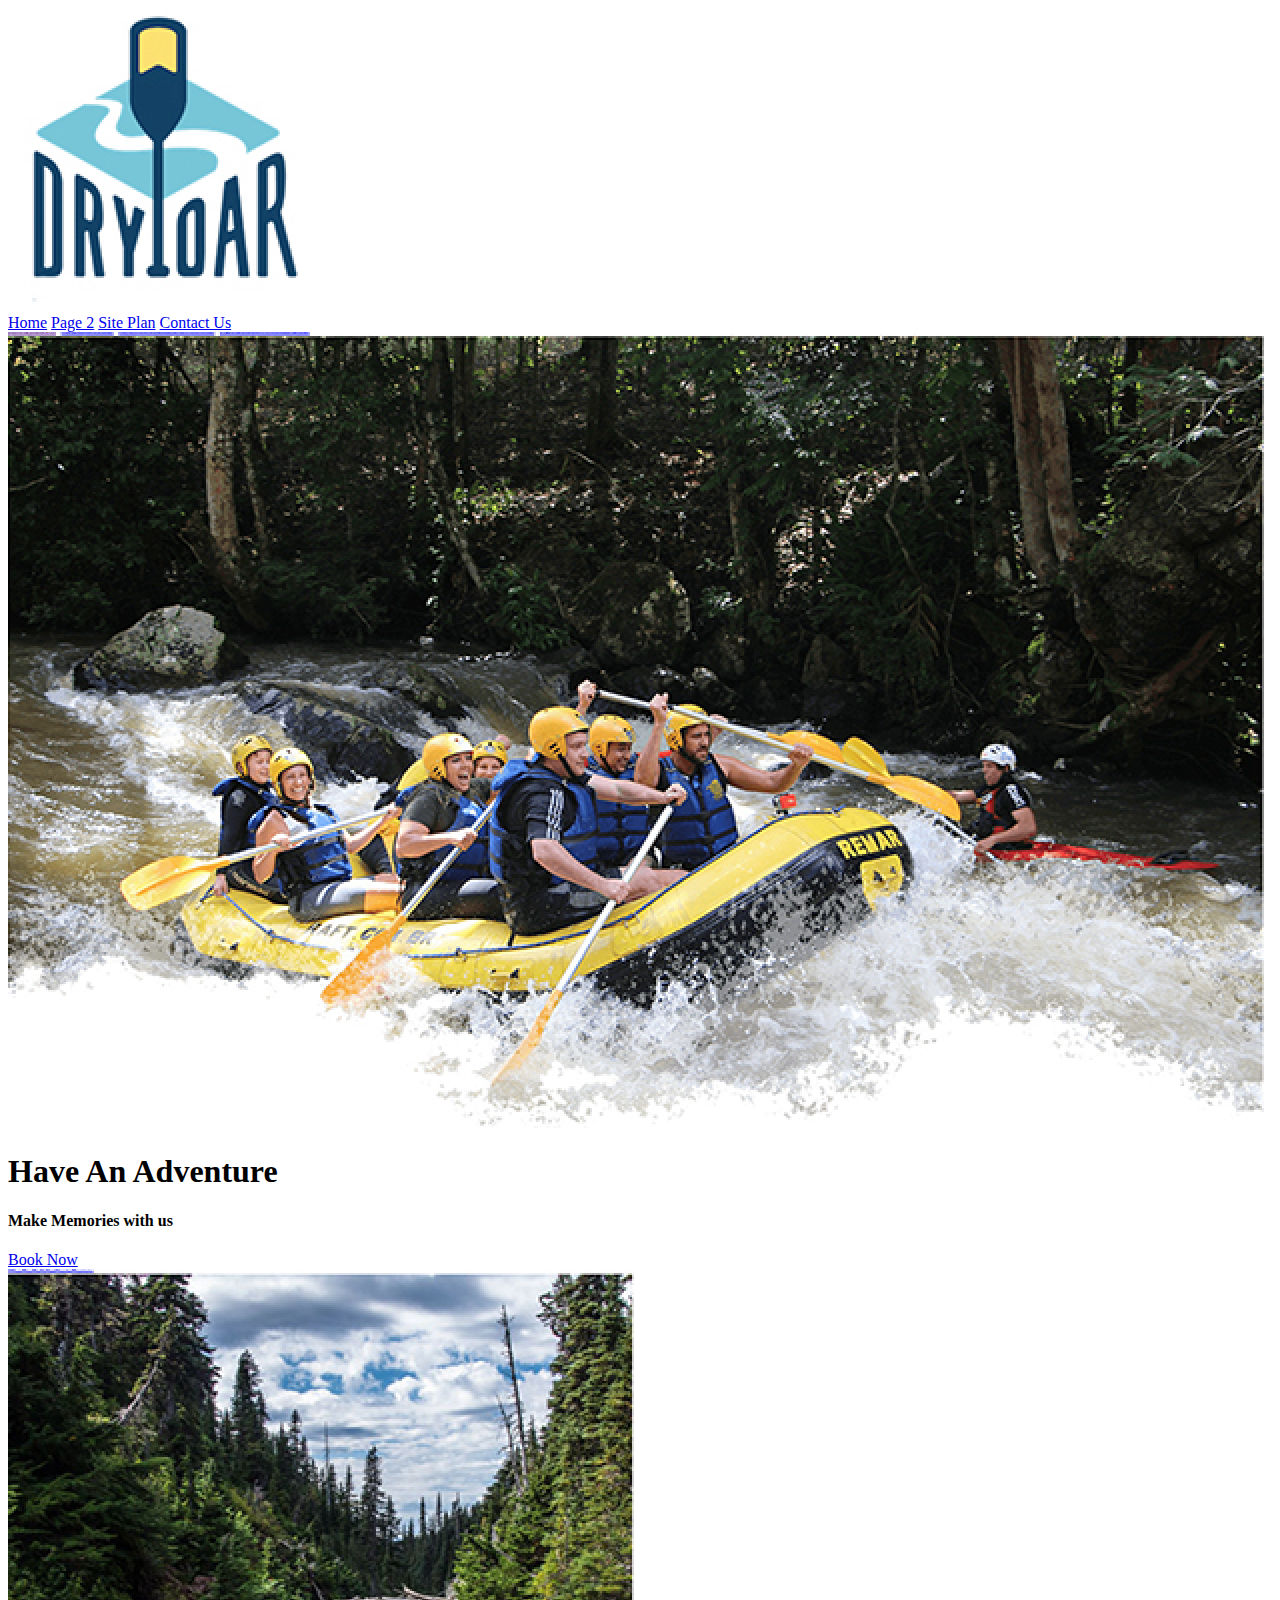
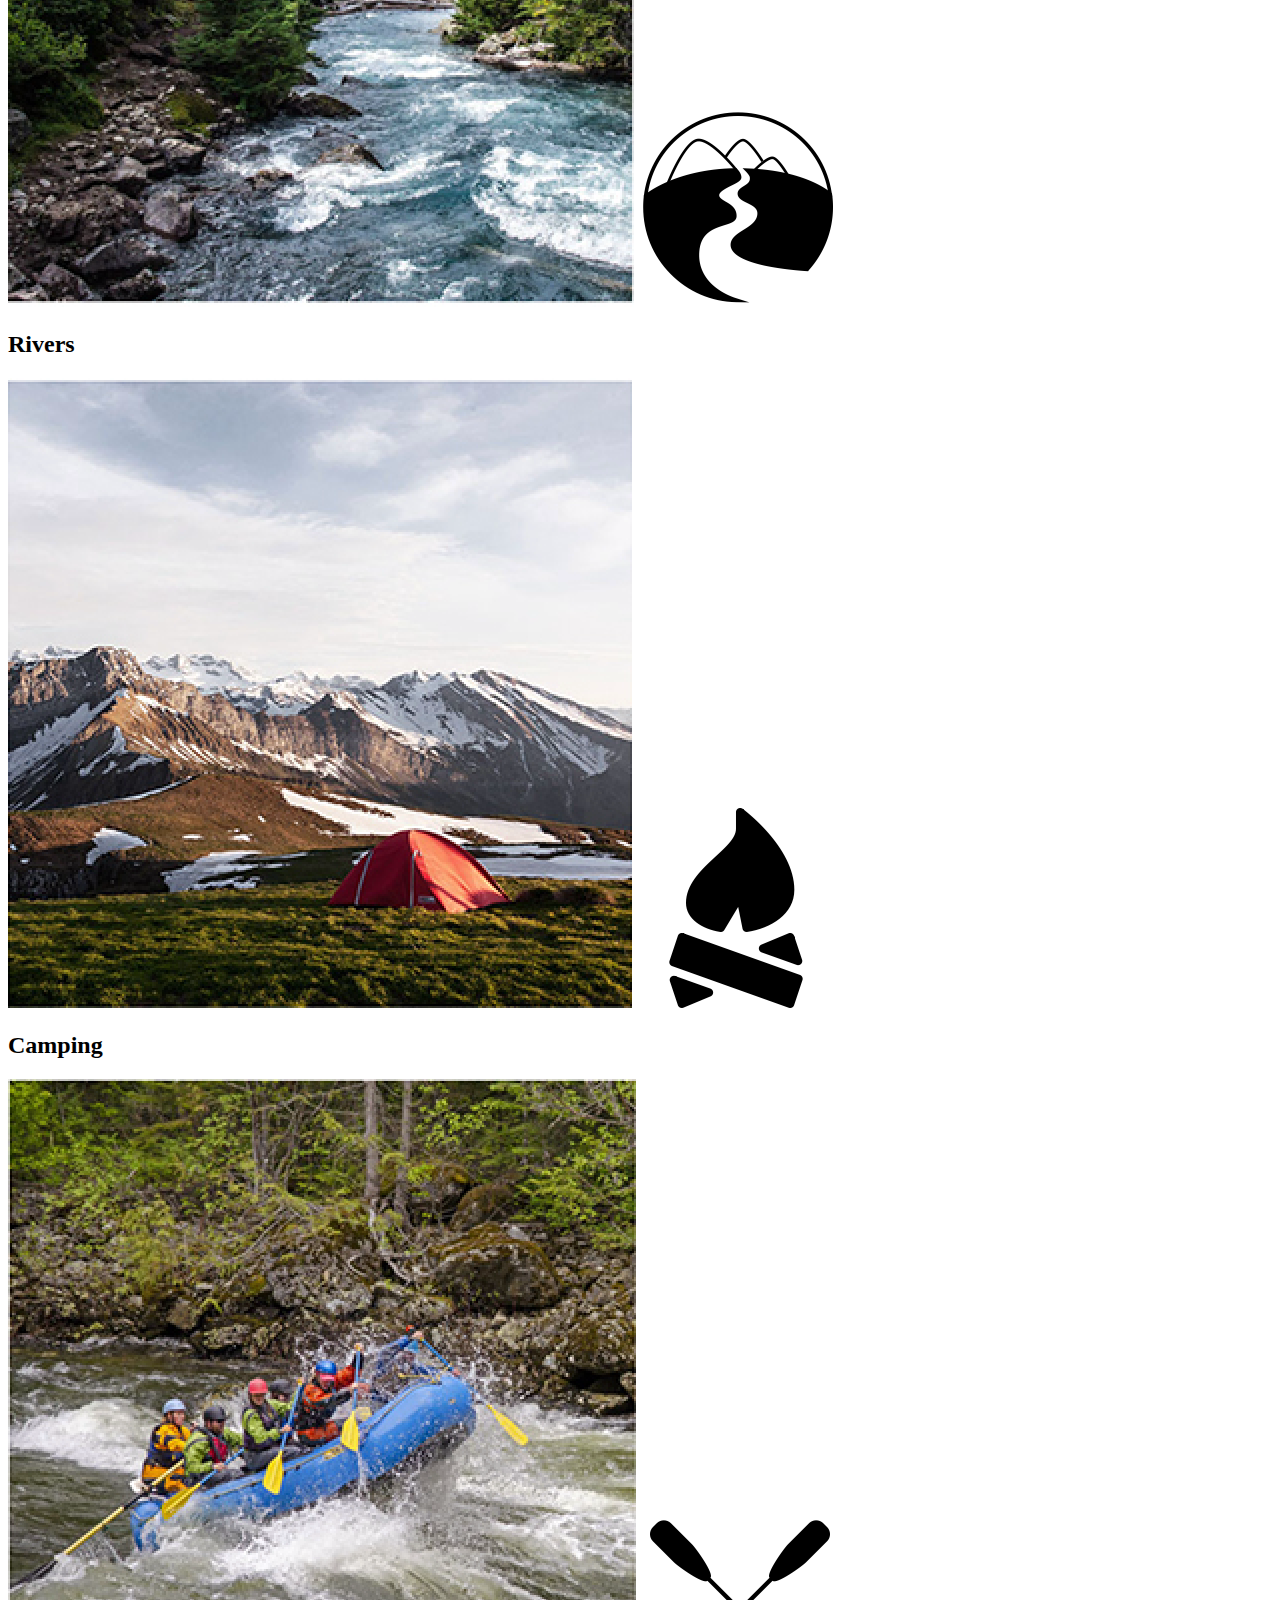
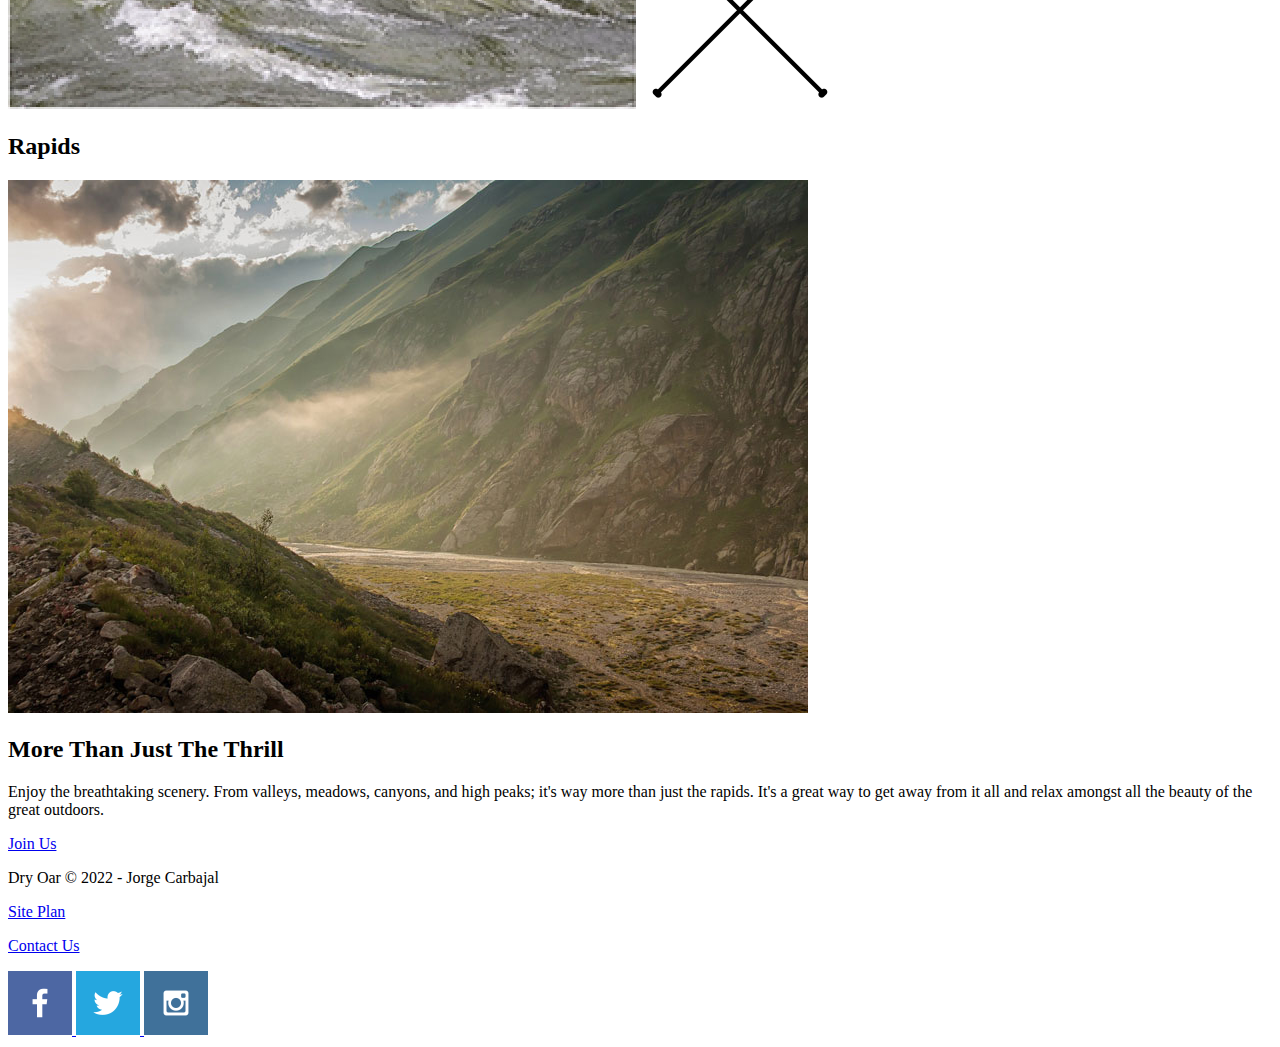
==== wwr/index.html @ 568ef021 "Site page" ====
<!DOCTYPE html>
<html lang="en">
<head>
    <meta charset="UTF-8">
    <meta http-equiv="X-UA-Compatible" content="IE=edge">
    <meta name="viewport" content="width=device-width, initial-scale=1.0">
    <title>Whitewater Rafting Vacations | Dry Oar Boating | Home</title>
</head>
<body>
    <header>
        <a id="logo_link" href="index.html">
            <img class="logo" src="images/logo.png" alt="Whitewater logo">
        </a>
        <nav>
            <a href="index.html">Home</a>
            <a href="*x">Page 2</a>
            <a href="site-plan-rafting.html">Site Plan</a>
            <a href="contactus.html">Contact Us</a>
        </nav>
    </header>
    <div id="hero">
        <div id="hero_box">
            <img id="hero_img" src="images/hero.png" alt="People in rafting">
        </div>
        <section id="hero_msg">
            <h1 class="home_title">Have An Adventure</h1>
            <h4>Make Memories with us </h4>
            <div class='button_box'>
                <a class='book' href="rates.html">Book Now</a>
            </div>
        </section>
    </div>
    <main class="home_grid">
        <section class="rivers_card">
            <img class="card_img" src="images/rivers.png" alt="river">
            <img class="icon" src="images/river_icon.png" alt="river icon">
            <h2>Rivers</h2>
        </section>
        <section class="camping-card">
            <img class="card_img" src="images/camping.png" alt="tent">
            <img class="icon" src="images/firecamp_icon.png" alt="fire icon">
            <h2>Camping</h2>
        </section>
        <section class="rapids-card">
            <img class="card_img" src="images/rapid.png" alt="rafting boat">
            <img class="icon" src="images/oar_icon.png" alt="oars icon">
            <h2>Rapids</h2>
        </section>
        
        <img class="mountains" src="images/mountains.jpg" alt="mountains">
        <section class="msg">
            <h2>More Than Just The Thrill</h2>
            <p>Enjoy the breathtaking scenery. From valleys, meadows, canyons, and high peaks; it's way more than just the rapids. It's a great way to get away from it all and relax amongst all the beauty of the great outdoors. </p>
            <a class='join' href="rivers.html">Join Us</a>
        </section>
    </main>
    <footer>
        <p>Dry Oar &copy; 2022 - Jorge Carbajal</p>
        <p><a href="site-plan-rafting.html">Site Plan</a></p>
        <p><a href="contactus.html">Contact Us</a></p>
        <div class="social">
            <a href="https://facebook.com">
                <img src="images/facebook.png" alt="fb icon">
            </a>
            <a href="https://twitter.com">
                <img src="images/twitter.png" alt="twitter icon">
            </a>
            <a href="https://instagram.com">
                <img src="images/instagram.png" alt="instagram icon">
            </a>
        </div>
    </footer>

</body>
</html>
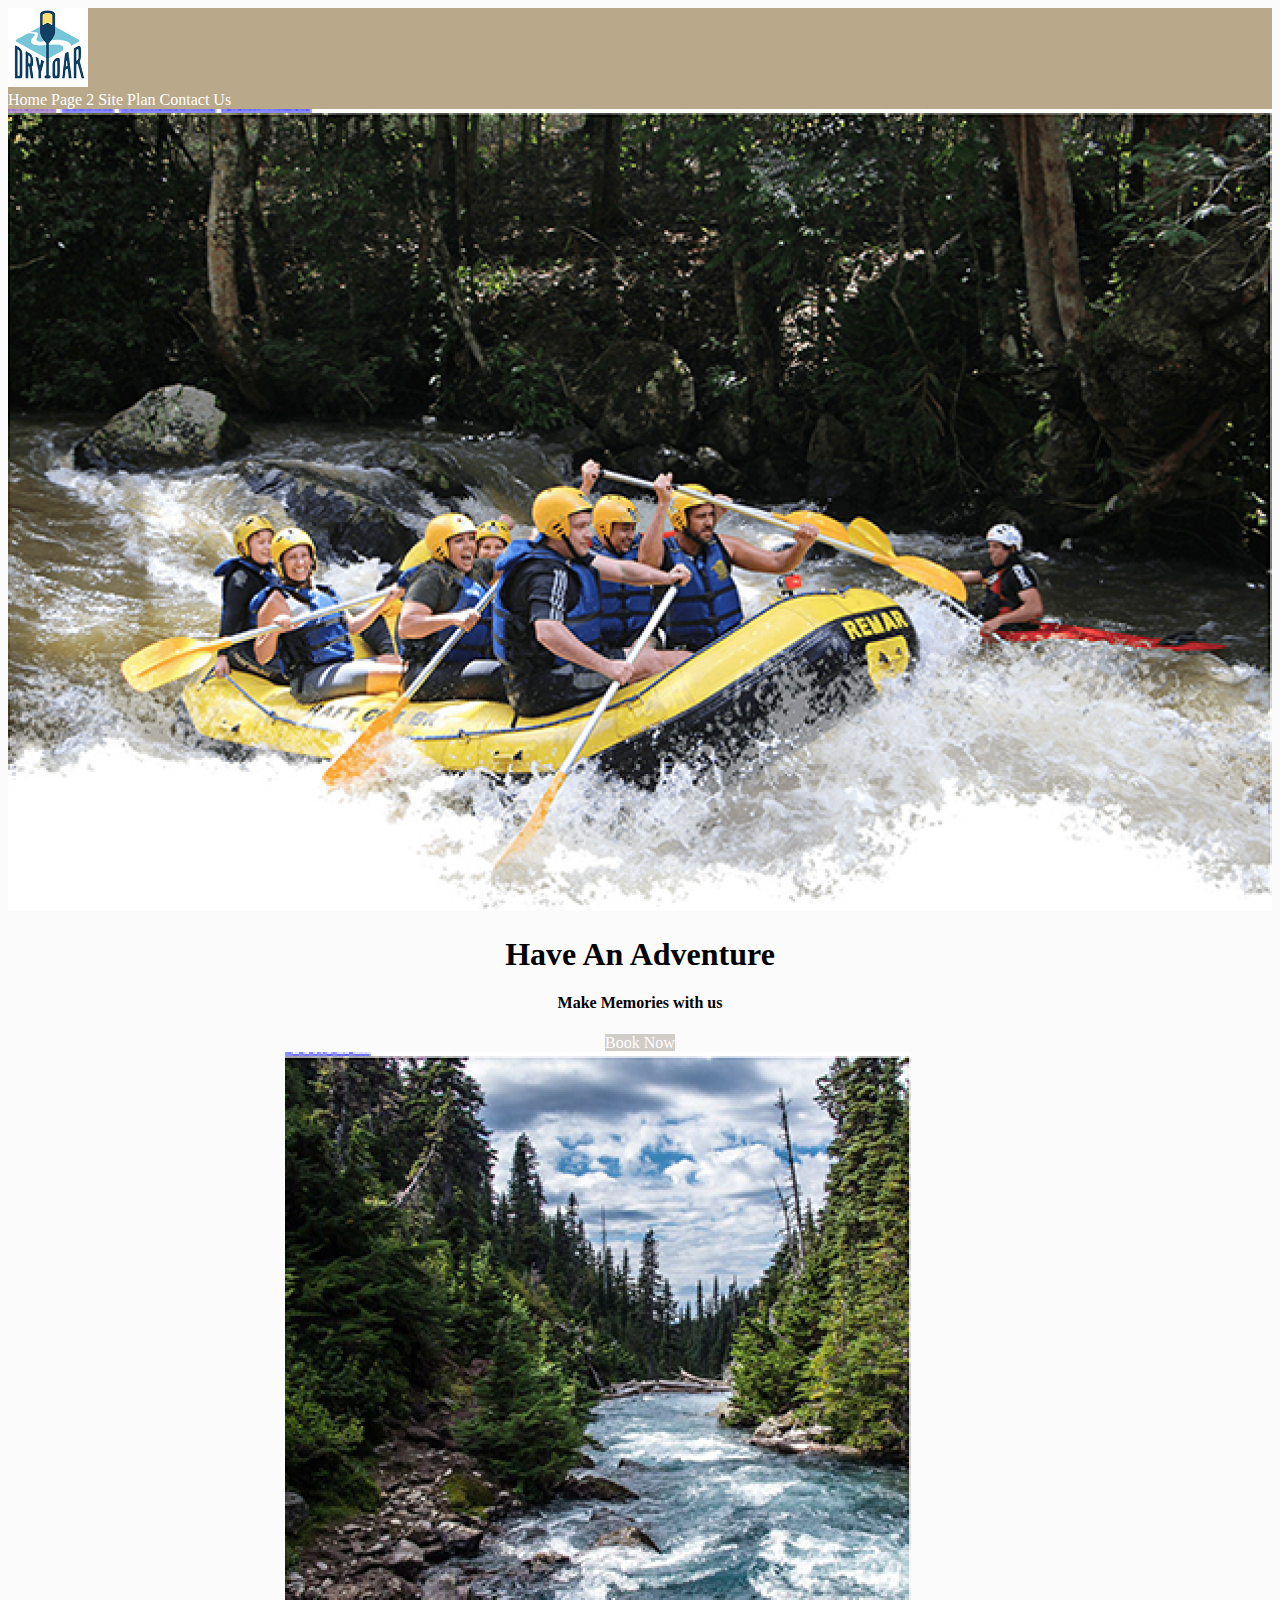
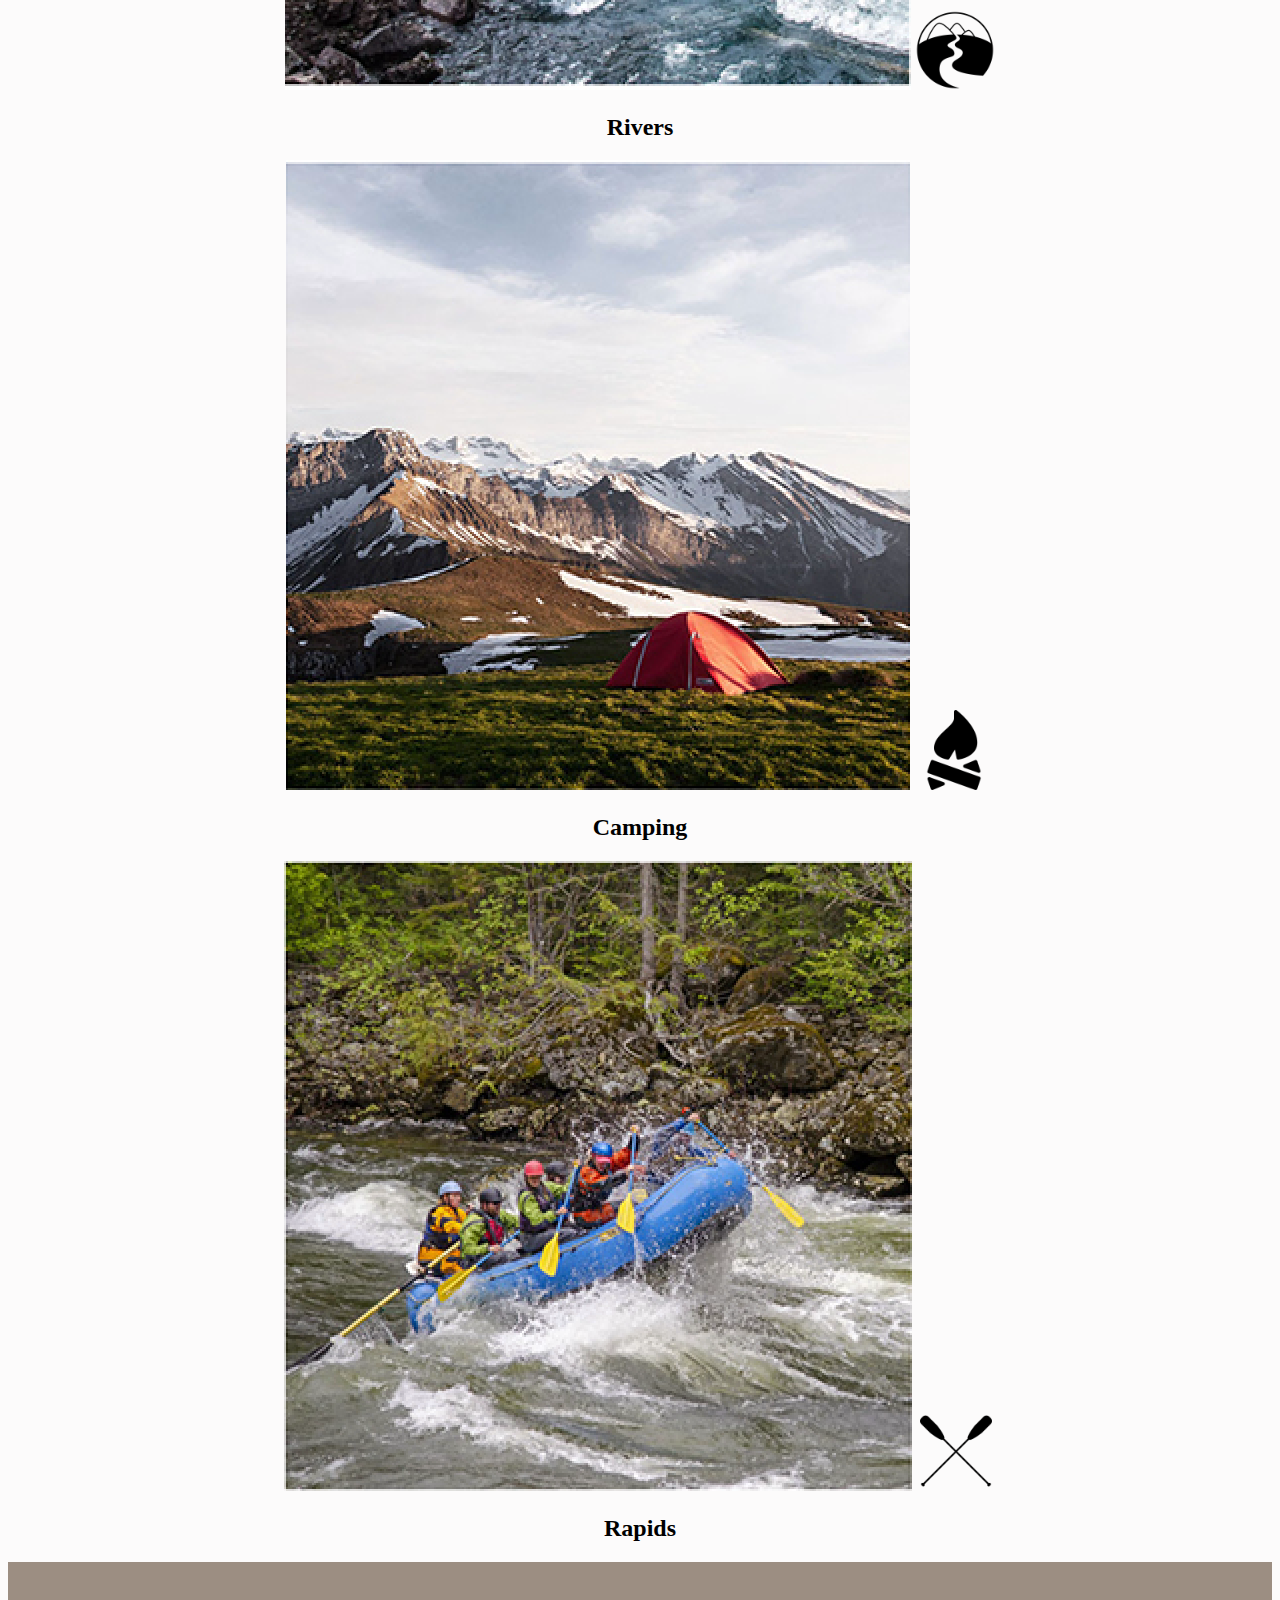
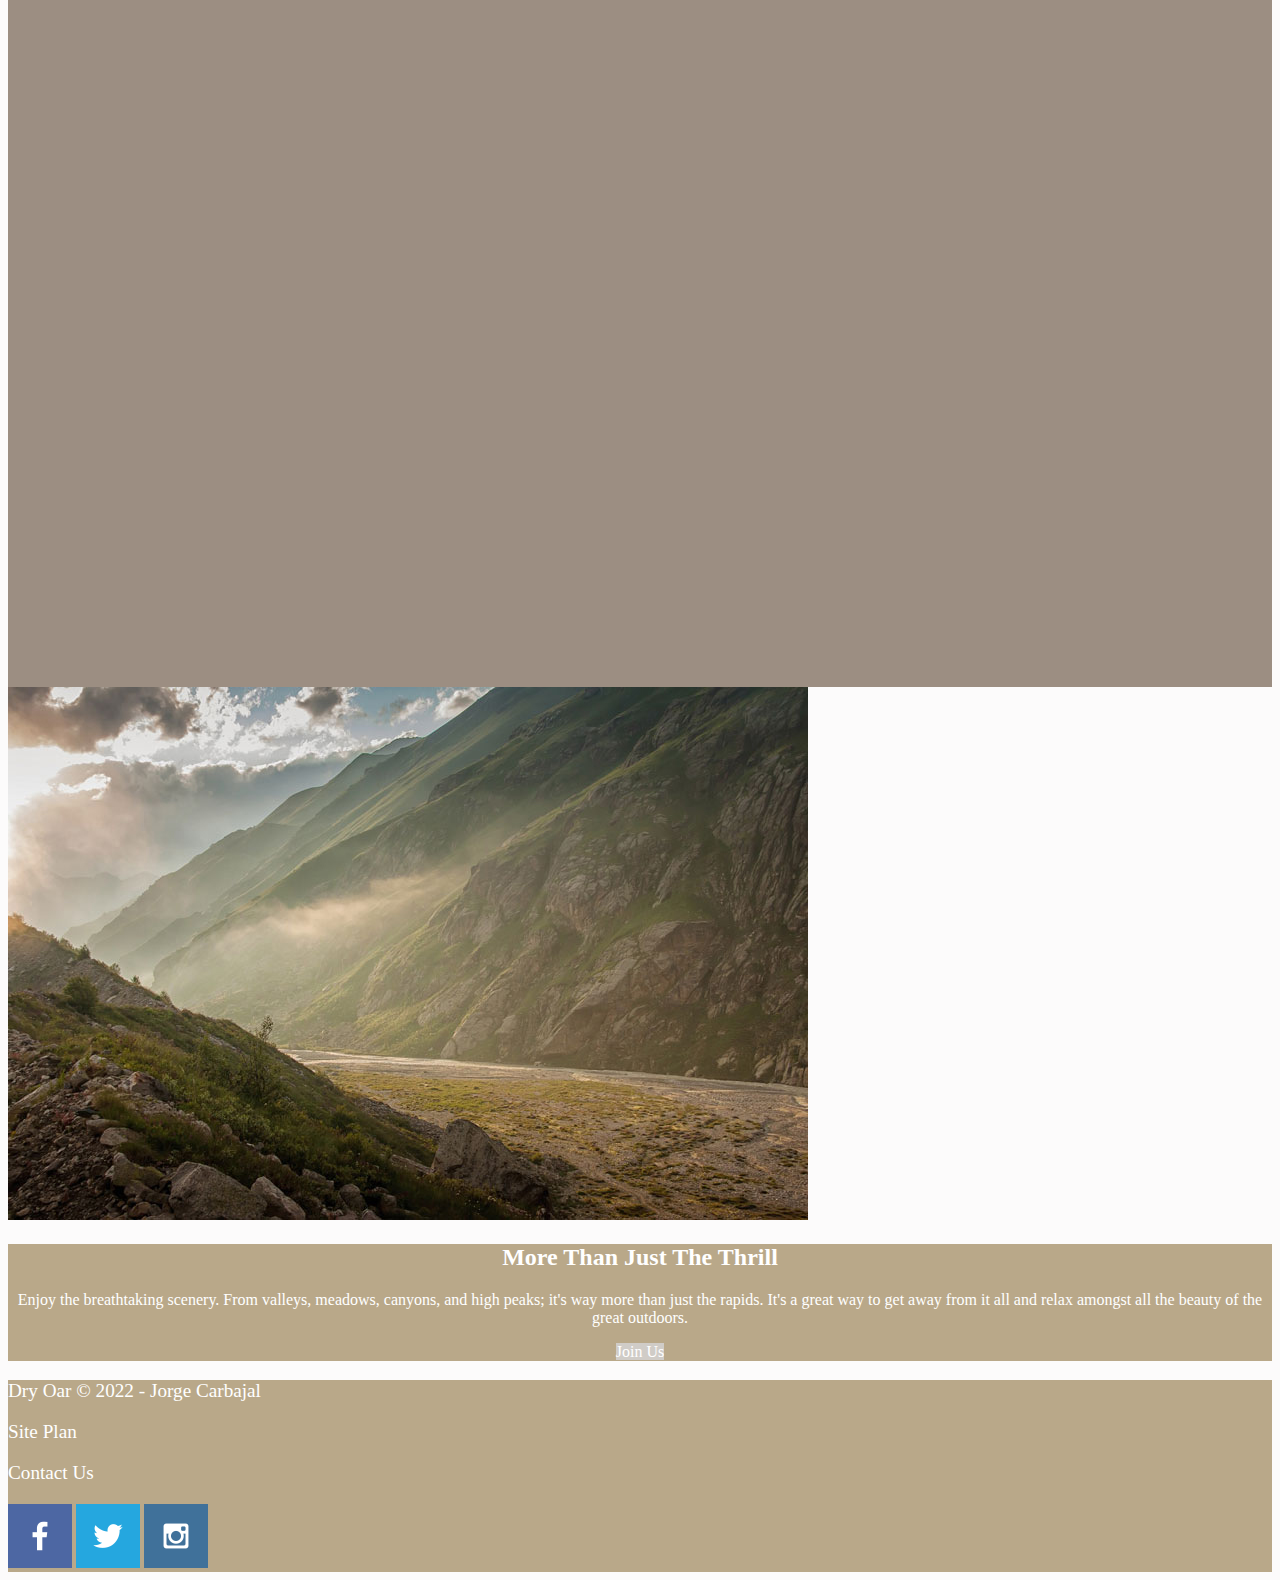
==== commit bc38124b: "W04 Assignment: Adding More HTML and CSS" ====
--- a/wwr/index.html
+++ b/wwr/index.html
@@ -1,75 +1,78 @@
 <!DOCTYPE html>
 <html lang="en">
 <head>
+    <link rel="stylesheet" href="styles/style.css">
     <meta charset="UTF-8">
     <meta http-equiv="X-UA-Compatible" content="IE=edge">
     <meta name="viewport" content="width=device-width, initial-scale=1.0">
     <title>Whitewater Rafting Vacations | Dry Oar Boating | Home</title>
 </head>
 <body>
-    <header>
-        <a id="logo_link" href="index.html">
-            <img class="logo" src="images/logo.png" alt="Whitewater logo">
-        </a>
-        <nav>
-            <a href="index.html">Home</a>
-            <a href="*x">Page 2</a>
-            <a href="site-plan-rafting.html">Site Plan</a>
-            <a href="contactus.html">Contact Us</a>
-        </nav>
-    </header>
-    <div id="hero">
-        <div id="hero_box">
-            <img id="hero_img" src="images/hero.png" alt="People in rafting">
+    <div id="content">
+        <header>
+            <a id="logo_link" href="index.html">
+                <img class="logo" src="images/logo.png" alt="Whitewater logo">
+            </a>
+            <nav>
+                <a href="index.html">Home</a>
+                <a href="*x">Page 2</a>
+                <a href="site-plan-rafting.html">Site Plan</a>
+                <a href="contactus.html">Contact Us</a>
+            </nav>
+        </header>
+        <div id="hero">
+            <div id="hero_box">
+                <img id="hero_img" src="images/hero.png" alt="People in rafting">
+            </div>
+            <section id="hero_msg">
+                <h1 class="home_title">Have An Adventure</h1>
+                <h4>Make Memories with us </h4>
+                <div class='button_box'>
+                    <a class='book' href="rates.html">Book Now</a>
+                </div>
+            </section>
         </div>
-        <section id="hero_msg">
-            <h1 class="home_title">Have An Adventure</h1>
-            <h4>Make Memories with us </h4>
-            <div class='button_box'>
-                <a class='book' href="rates.html">Book Now</a>
+        <main class="home_grid">
+            <section class="rivers_card">
+                <img class="card_img" src="images/rivers.png" alt="river">
+                <img class="icon" src="images/river_icon.png" alt="river icon">
+                <h2>Rivers</h2>
+            </section>
+            <section class="camping-card">
+                <img class="card_img" src="images/camping.png" alt="tent">
+                <img class="icon" src="images/firecamp_icon.png" alt="fire icon">
+                <h2>Camping</h2>
+            </section>
+            <section class="rapids-card">
+                <img class="card_img" src="images/rapid.png" alt="rafting boat">
+                <img class="icon" src="images/oar_icon.png" alt="oars icon">
+                <h2>Rapids</h2>
+            </section>
+            <div id="background"></div>
+            
+            <img class="mountains" src="images/mountains.jpg" alt="mountains">
+            <section class="msg">
+                <h2>More Than Just The Thrill</h2>
+                <p>Enjoy the breathtaking scenery. From valleys, meadows, canyons, and high peaks; it's way more than just the rapids. It's a great way to get away from it all and relax amongst all the beauty of the great outdoors. </p>
+                <a class='join' href="rivers.html">Join Us</a>
+            </section>
+        </main>
+        <footer>
+            <p>Dry Oar &copy; 2022 - Jorge Carbajal</p>
+            <p><a href="site-plan-rafting.html">Site Plan</a></p>
+            <p><a href="contactus.html">Contact Us</a></p>
+            <div class="social">
+                <a href="https://facebook.com" target="_blank">
+                    <img src="images/facebook.png" alt="fb icon">
+                </a>
+                <a href="https://twitter.com" target="_blank">
+                    <img src="images/twitter.png" alt="twitter icon">
+                </a>
+                <a href="https://instagram.com" target="_blank">
+                    <img src="images/instagram.png" alt="instagram icon">
+                </a>
             </div>
-        </section>
+        </footer>
     </div>
-    <main class="home_grid">
-        <section class="rivers_card">
-            <img class="card_img" src="images/rivers.png" alt="river">
-            <img class="icon" src="images/river_icon.png" alt="river icon">
-            <h2>Rivers</h2>
-        </section>
-        <section class="camping-card">
-            <img class="card_img" src="images/camping.png" alt="tent">
-            <img class="icon" src="images/firecamp_icon.png" alt="fire icon">
-            <h2>Camping</h2>
-        </section>
-        <section class="rapids-card">
-            <img class="card_img" src="images/rapid.png" alt="rafting boat">
-            <img class="icon" src="images/oar_icon.png" alt="oars icon">
-            <h2>Rapids</h2>
-        </section>
-        
-        <img class="mountains" src="images/mountains.jpg" alt="mountains">
-        <section class="msg">
-            <h2>More Than Just The Thrill</h2>
-            <p>Enjoy the breathtaking scenery. From valleys, meadows, canyons, and high peaks; it's way more than just the rapids. It's a great way to get away from it all and relax amongst all the beauty of the great outdoors. </p>
-            <a class='join' href="rivers.html">Join Us</a>
-        </section>
-    </main>
-    <footer>
-        <p>Dry Oar &copy; 2022 - Jorge Carbajal</p>
-        <p><a href="site-plan-rafting.html">Site Plan</a></p>
-        <p><a href="contactus.html">Contact Us</a></p>
-        <div class="social">
-            <a href="https://facebook.com">
-                <img src="images/facebook.png" alt="fb icon">
-            </a>
-            <a href="https://twitter.com">
-                <img src="images/twitter.png" alt="twitter icon">
-            </a>
-            <a href="https://instagram.com">
-                <img src="images/instagram.png" alt="instagram icon">
-            </a>
-        </div>
-    </footer>
-
 </body>
 </html>--- a/wwr/styles/style.css
+++ b/wwr/styles/style.css
@@ -0,0 +1,97 @@
+#content {
+    max-width: 1600px;
+    margin: 0 auto;
+}
+.home_title {
+    color: black;
+}
+h4 {
+    color: black;
+}
+nav a {
+    text-align: center;
+    text-decoration: none; 
+    color: white;
+}
+#hero_msg h1{
+    text-align: center; 
+}
+#hero_msg h4 {
+    text-align: center; 
+}
+
+.button_box {
+    text-align: center; 
+}
+main section {
+    text-align: center; 
+}
+#background {
+    height: 725px;
+}
+body {
+    background-color: #fcfbfb; 
+}
+header {
+    background-color: #B9A889; 
+}
+nav a:hover {
+    background-color: black; 
+    color: white;
+}
+.book {
+    background-color: #D0CCC7; 
+    text-decoration: none;
+    color: white;
+}
+.join {
+    background-color: #D0CCC7; 
+    text-decoration: none;
+    color: white;
+}
+.book:hover {
+    background-color: white; 
+    color: black;
+}
+.join:hover {
+    background-color: white ; 
+    color: black;
+}
+#background {
+    background-color: #9C8E82; 
+}
+.msg {
+    background-color: #B9A889; 
+}
+footer {
+    background-color: #B9A889; 
+    color: white;
+}
+#hero_img {
+    width: 100%;
+}
+.icon {
+    width: 80px;
+}
+.logo {
+    width: 80px;
+}
+footer a {
+    text-decoration: none;
+    color: white;
+}
+footer a:hover {
+    color: white;
+}   
+.msg h2 {
+    color: white;
+}
+.msg p {
+    color: white;
+}
+footer p {
+    font-size: 1.2em;
+}
+footer p a:hover {
+    text-decoration: underline;
+}   
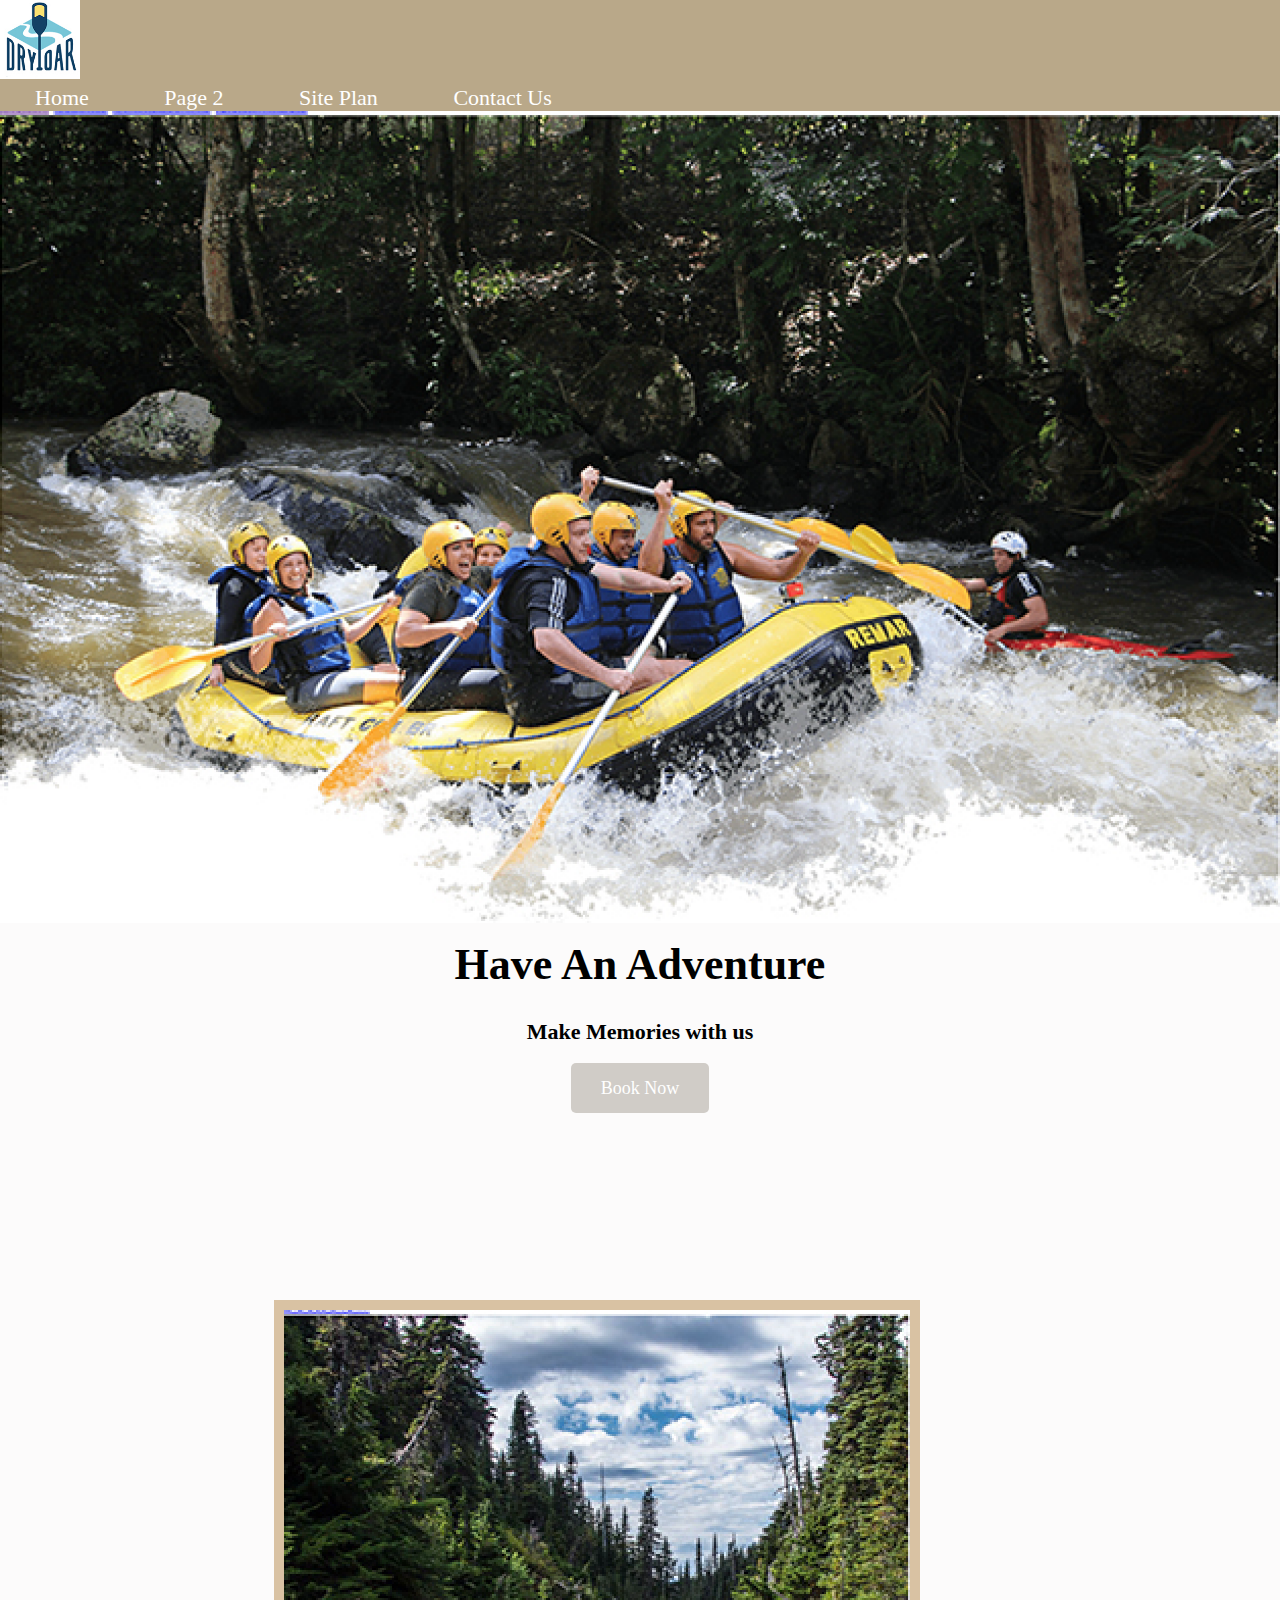
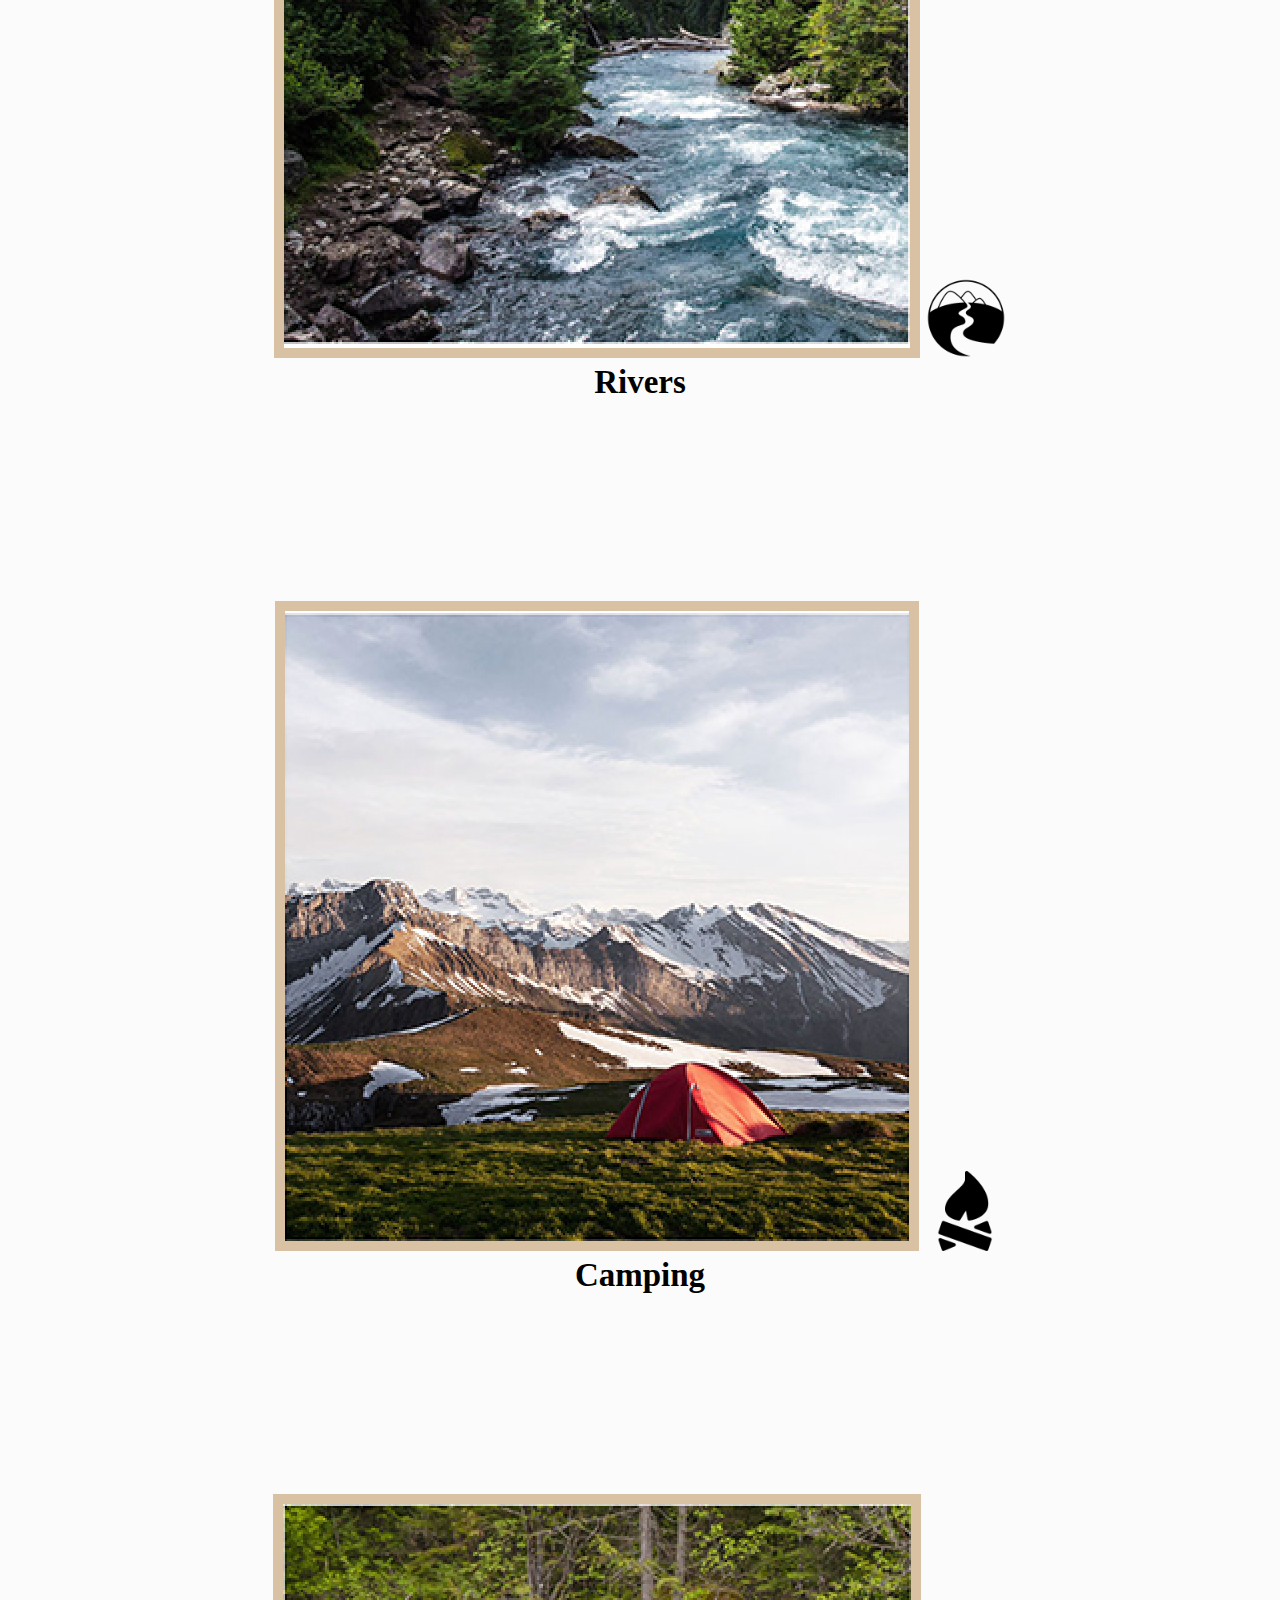
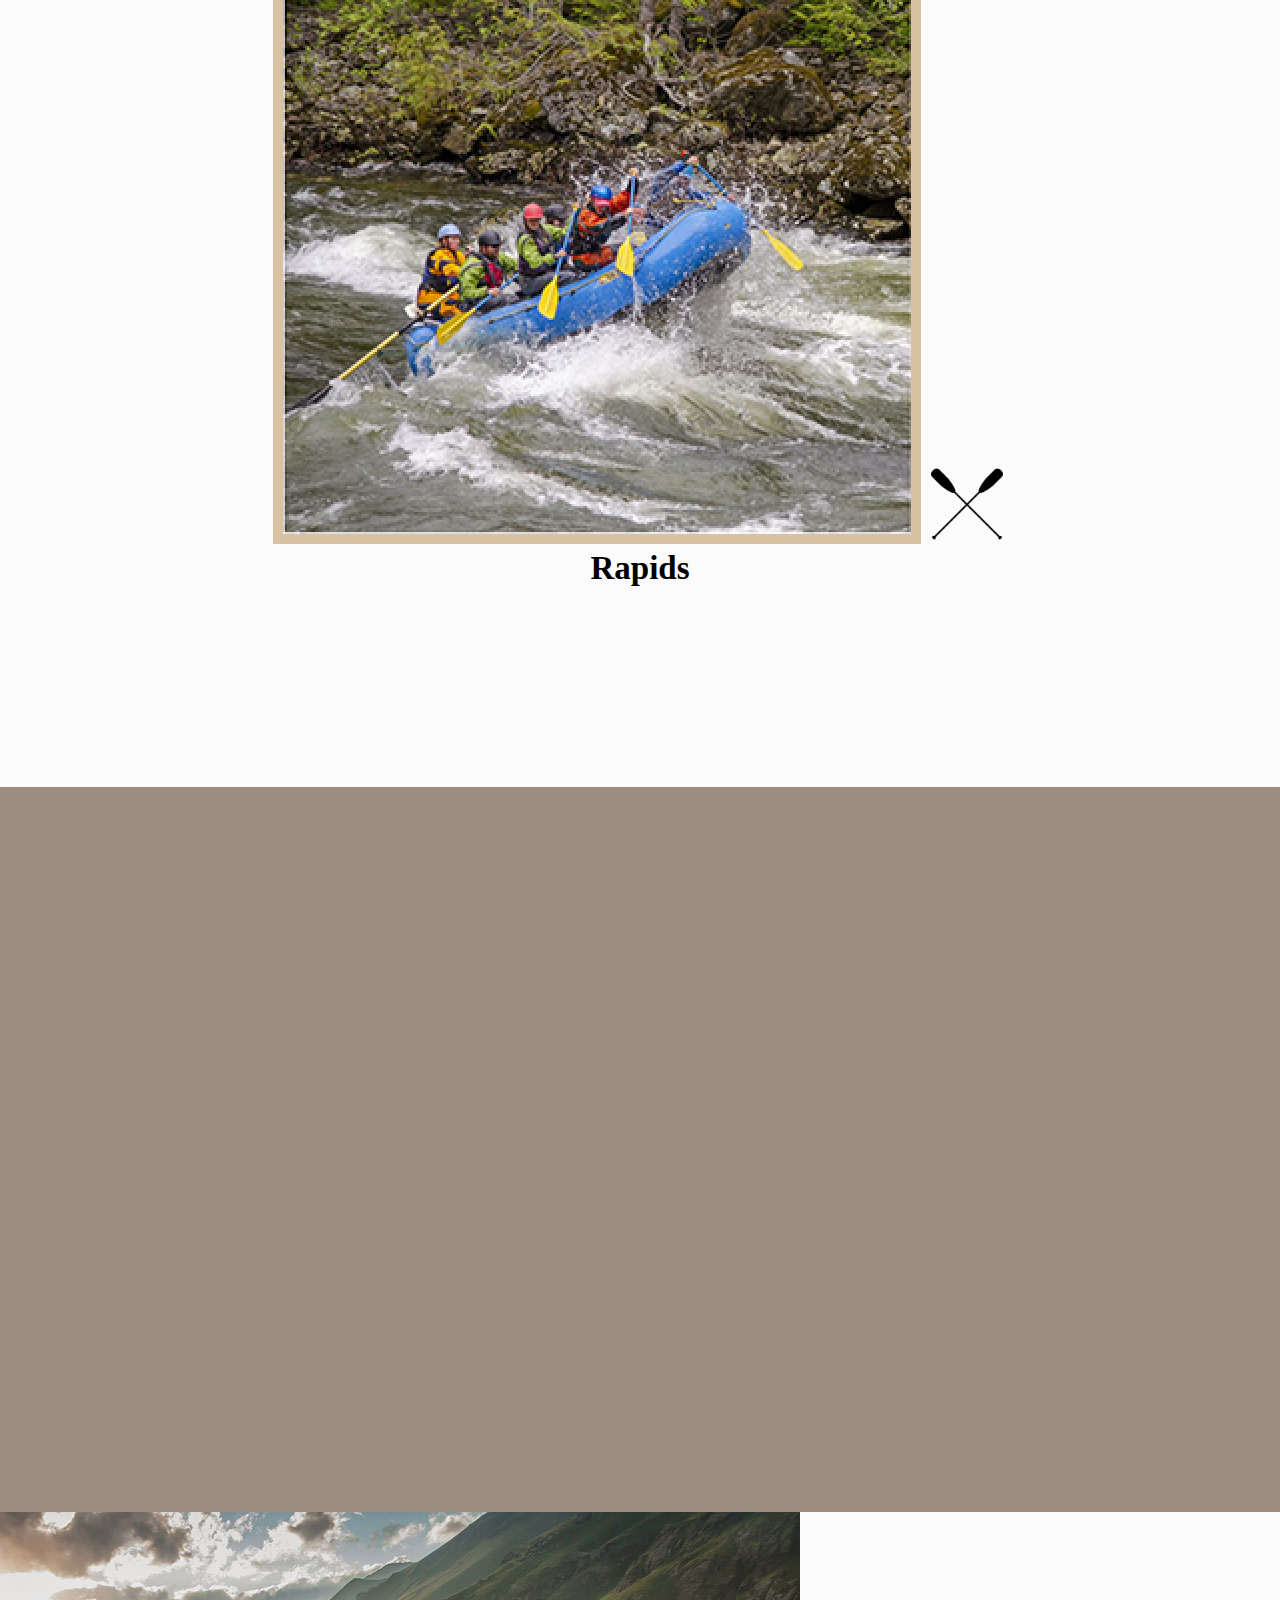
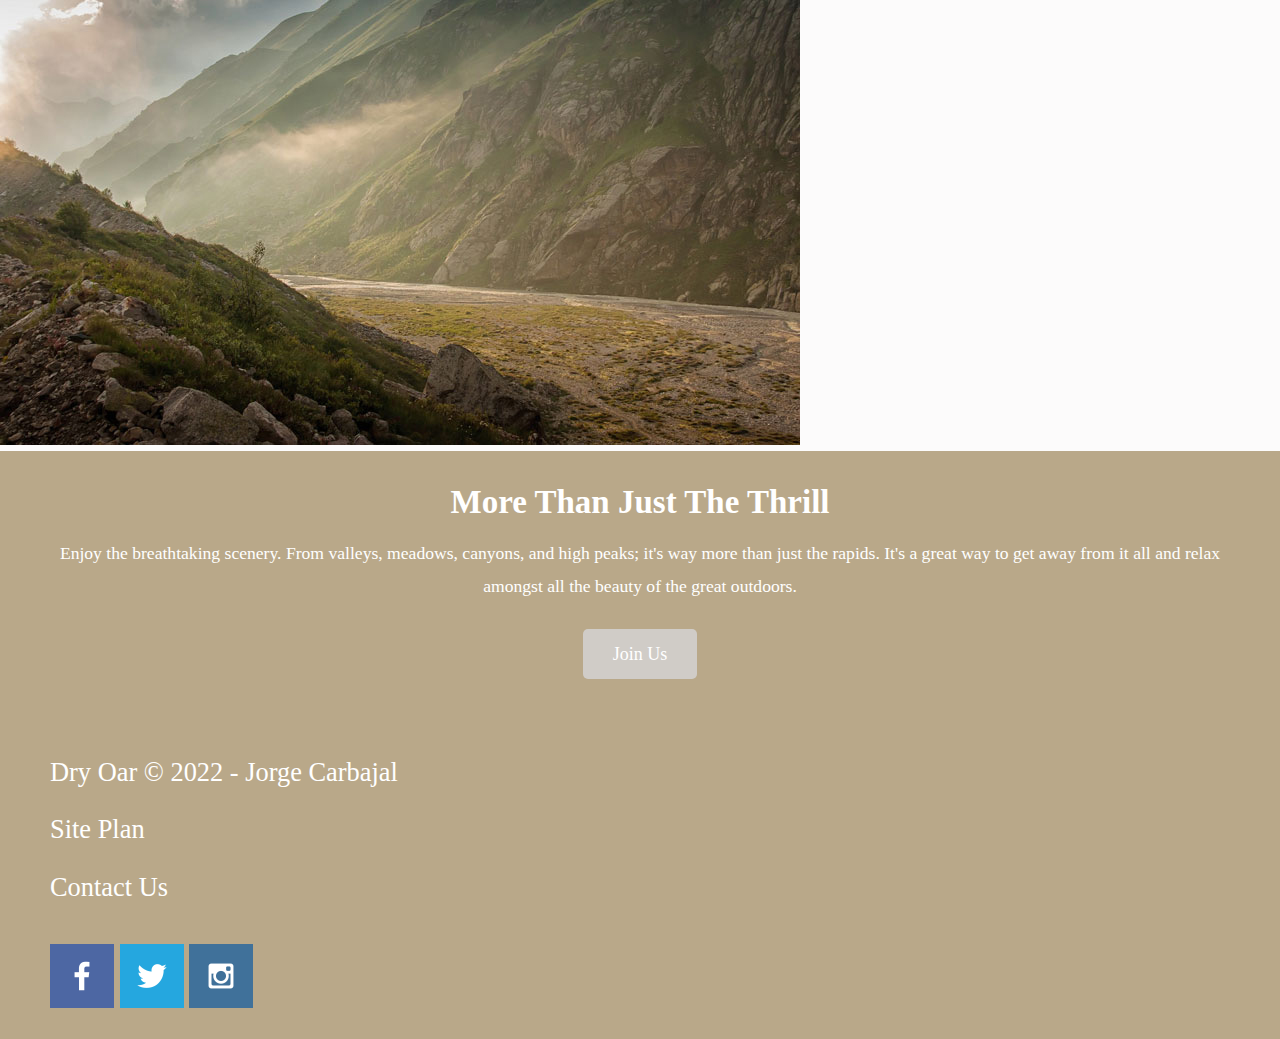
==== commit 99cce5a4: "init" ====
--- a/wwr/index.html
+++ b/wwr/index.html
@@ -1,7 +1,8 @@
+
 <!DOCTYPE html>
 <html lang="en">
 <head>
-    <link rel="stylesheet" href="styles/style.css">
+    <link rel="stylesheet" href="styles/styyle.css">
     <meta charset="UTF-8">
     <meta http-equiv="X-UA-Compatible" content="IE=edge">
     <meta name="viewport" content="width=device-width, initial-scale=1.0">
@@ -33,7 +34,7 @@
             </section>
         </div>
         <main class="home_grid">
-            <section class="rivers_card">
+            <section class="rivers-card">
                 <img class="card_img" src="images/rivers.png" alt="river">
                 <img class="icon" src="images/river_icon.png" alt="river icon">
                 <h2>Rivers</h2>
--- a/wwr/styles/styyle.css
+++ b/wwr/styles/styyle.css
@@ -0,0 +1,141 @@
+@import url('https://fonts.googleapis.com/css2?family=Coming+Soon&family=Roboto+Mono:wght@100&display=swap');
+
+#content {
+    margin: 0 auto;
+    max-width: 1600px;
+    
+}
+
+.home_title {
+    color: black;
+    font-size: 2em;
+    margin-top: 10px;
+}
+h4 {
+    color: black;
+}
+h2 {
+    margin: 0;
+}
+nav a {
+    text-align: center;
+    text-decoration: none; 
+    color: white;
+    padding: 35px;
+}
+#hero_msg h1{
+    text-align: center; 
+}
+#hero_msg h4 {
+    text-align: center; 
+}
+
+.button_box {
+    text-align: center; 
+}
+main section {
+    text-align: center; 
+}
+#background {
+    height: 725px;
+}
+body {
+    background-color: #fcfbfb;
+    font-family: "Coming Soon" ;
+    font-size: 22px;
+    margin: 0;
+    padding: 0; 
+}
+header {
+    background-color: #B9A889; 
+}
+nav a:hover {
+    background-color: black; 
+    color: white;
+}
+.book ,.join{
+    background-color: #D0CCC7; 
+    text-decoration: none;
+    color: white;
+    font-size: 18px;
+    padding: 15px 30px;
+    margin-top: 50px;
+    border-radius: 5px;
+}
+.book:hover {
+    background-color: white; 
+    color: black;
+}
+.join:hover {
+    background-color: white ; 
+    color: black;
+}
+#background {
+    background-color: #9C8E82; 
+}
+.msg {
+    background-color: #B9A889;
+    padding: 35px;
+    line-height: 1.5em
+    
+}
+footer {
+    background-color: #B9A889; 
+    color: white;
+    padding: 25px 50px;
+}
+#hero_img {
+    width: 100%;
+}
+.icon {
+    width: 80px;
+    padding-top: 10px;
+
+}
+.logo {
+    width: 80px;
+}
+footer a {
+    text-decoration: none;
+    color: white;
+    margin-top: 200px;
+}
+footer a:hover {
+    color: white;
+}   
+.msg h2 {
+    color: white;
+}
+.msg p {
+    color: white;
+    font-size: .8em;
+    padding-bottom: 15px;
+}
+footer p {
+    font-size: 1.2em;
+}
+footer p a:hover {
+    text-decoration: underline;
+}   
+#logo_link {
+    padding-top: 5px;
+
+}
+footer .social img {
+    padding-top: 15px;
+}  
+.rivers-card {
+    margin: 200px 0;
+}
+.camping-card {
+    margin: 200px 0;
+}
+.rapids-card {
+    margin: 200px 0;
+}  
+.card_img {
+    border: 10px solid #d9c2a3;
+}
+main section img {
+    box-sizing: border-box;
+}